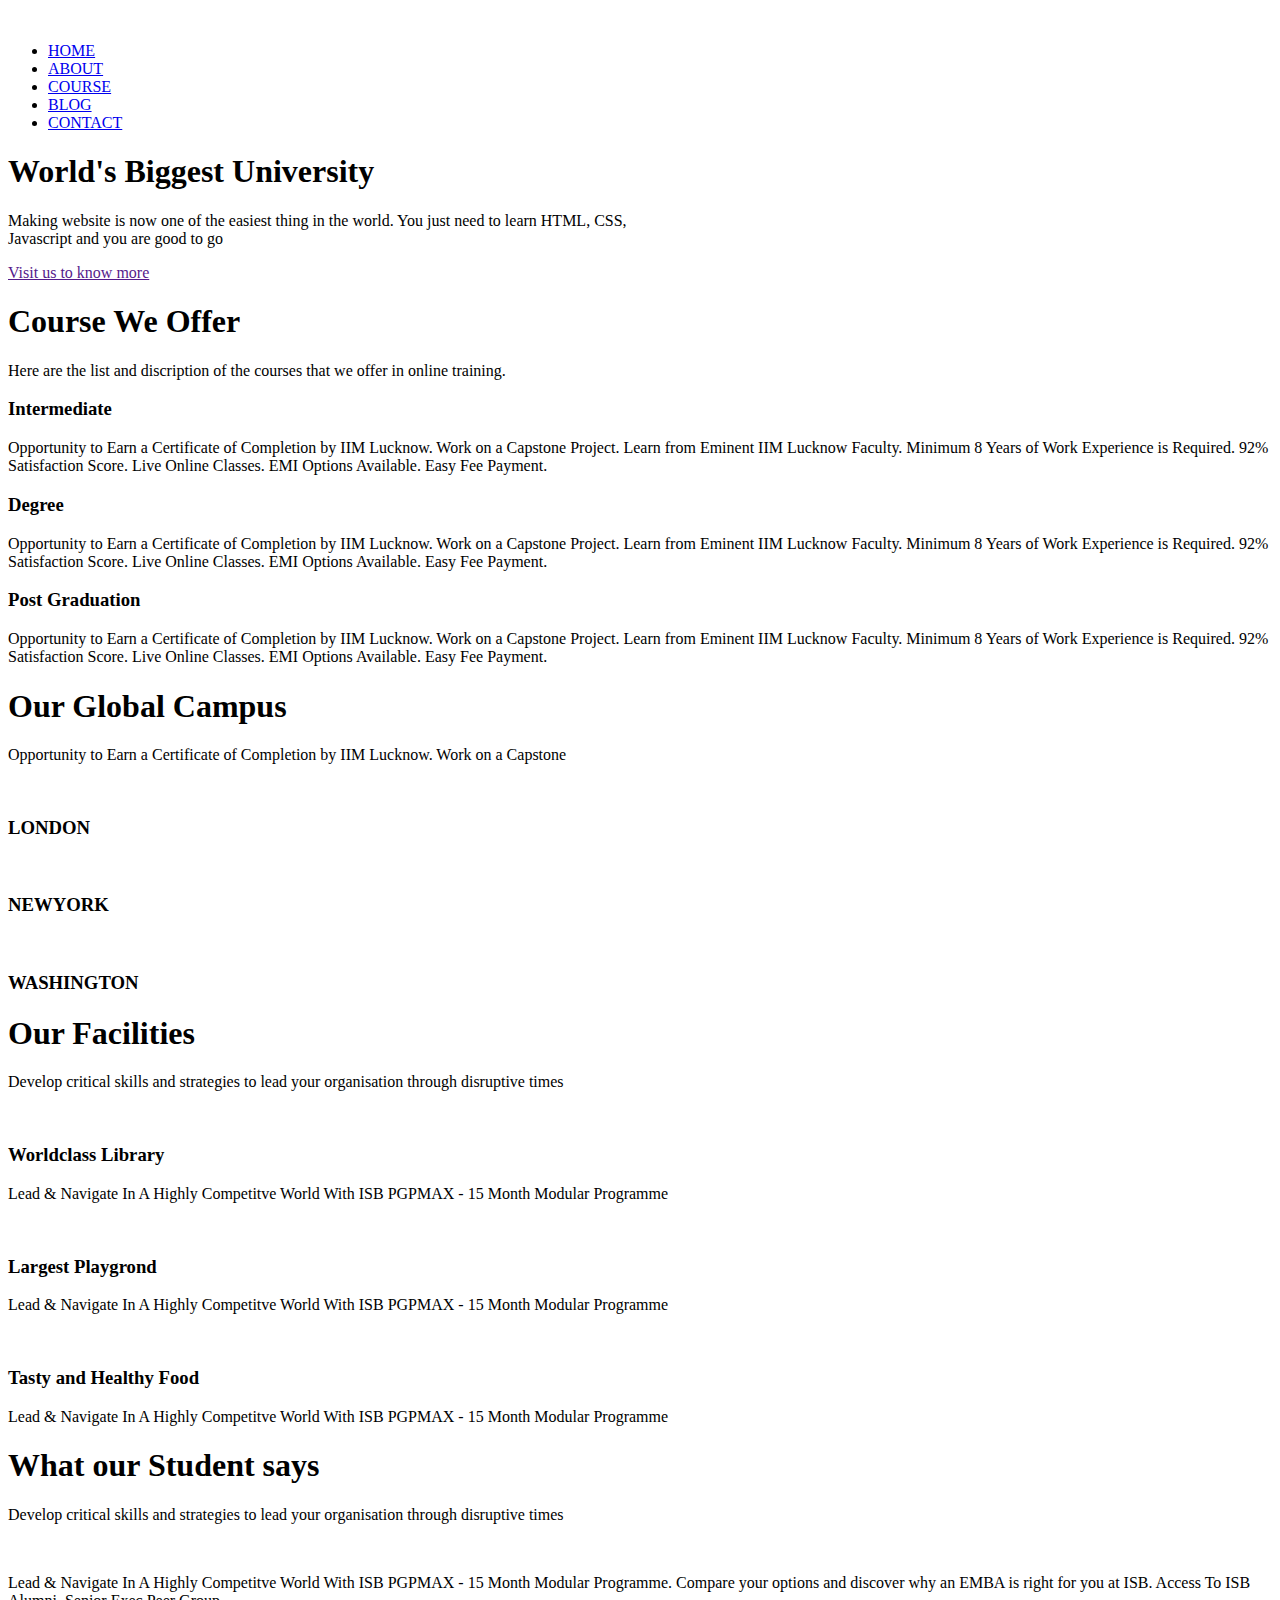
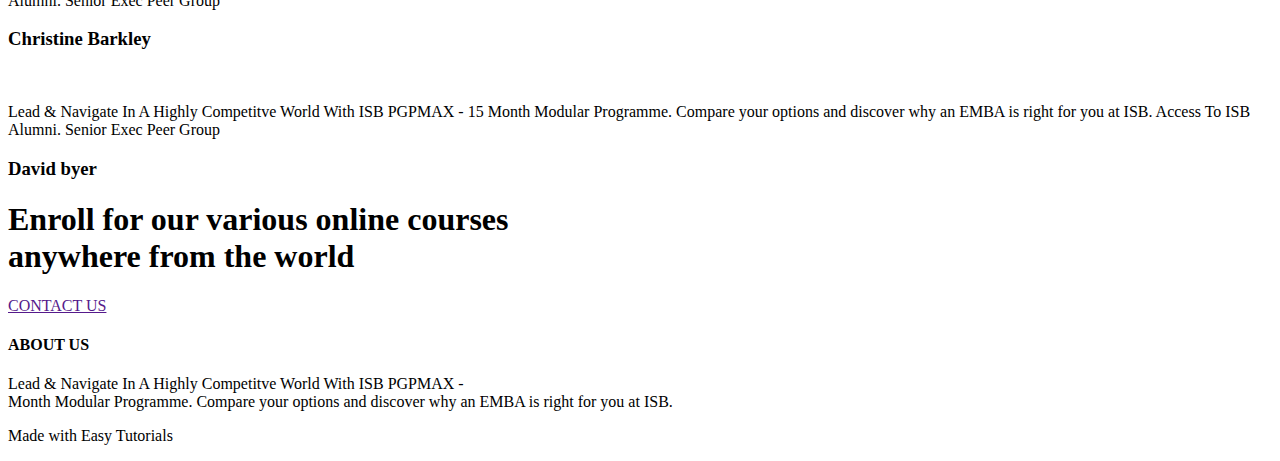
==== index.html @ 8350fddf "project added" ====
<!DOCTYPE html>
<html lang="en">
<head>
    <meta charset="UTF-8">
    <meta http-equiv="X-UA-Compatible" content="IE=edge">
    <meta name="viewport" content="width=device-width, initial-scale=1.0">
    <title>University Website Design</title>
    <link rel="stylesheet" href="style.css">
    <link rel="stylesheet" href="../node_modules/bootstrap-icons/font/bootstrap-icons.css">
</head>
<body>
    <section class="header">
        <nav>
            <a href="index.html"><img src="/images/logo.png" alt=""></a>
            <div class="nav-links">
                <i class="bi bi-x" id="navLinks"></i>
                <ul>
                    <li><a href="index.html">HOME</a></li>
                    <li><a href="about.html">ABOUT</a></li>
                    <li><a href="course.html">COURSE</a></li>
                    <li><a href="blog.html">BLOG</a></li>
                    <li><a href="contact.html">CONTACT</a></li>
                </ul>
            </div>
            <i class="bi bi-list" onclick="showMenu()"></i>
        </nav>

    <div class="text-box">
        <h1>World's Biggest University</h1>
        <p>Making website is now one of the easiest thing in the world. You just need to learn HTML, 
        CSS, <br>Javascript and you are good to go
        </p>
        <a href="" class="hero-btn">Visit us to know more</a>

    </div>

    </section>

    <!-- courses -->

    <section class="course">
        <h1>Course We Offer</h1>
        <p>Here are the list and discription of the courses that we offer in online training.</p>

        <div class="row">
            <div class="course-col">
                <h3>Intermediate</h3>
                <p>Opportunity to Earn a Certificate of Completion by IIM Lucknow. Work on a Capstone Project. 
                Learn from Eminent IIM Lucknow Faculty. Minimum 8 Years of Work Experience is Required. 
                92% Satisfaction Score. Live Online Classes. EMI Options Available. Easy Fee Payment.</p>
            </div>
            <div class="course-col">
                <h3>Degree</h3>
                <p>Opportunity to Earn a Certificate of Completion by IIM Lucknow. Work on a Capstone Project. 
                Learn from Eminent IIM Lucknow Faculty. Minimum 8 Years of Work Experience is Required. 
                92% Satisfaction Score. Live Online Classes. EMI Options Available. Easy Fee Payment.</p>
            </div>
            <div class="course-col">
                <h3>Post Graduation</h3>
                <p>Opportunity to Earn a Certificate of Completion by IIM Lucknow. Work on a Capstone Project. 
                Learn from Eminent IIM Lucknow Faculty. Minimum 8 Years of Work Experience is Required. 
                92% Satisfaction Score. Live Online Classes. EMI Options Available. Easy Fee Payment.</p>
            </div>
            
        </div>

    </section>

    <!-- campus -->

    <section class="campus">
        <h1>Our Global Campus</h1>
        <p>Opportunity to Earn a Certificate of Completion by IIM Lucknow. Work on a Capstone </p>

        <div class="row">
            <div class="campus-col">
                <img src="/images/london.png" alt="">
                <div class="layer">
                    <h3>LONDON</h3>
                </div>
            </div>
            <div class="campus-col">
                <img src="/images/newyork.png" alt="">
                <div class="layer">
                    <h3>NEWYORK</h3>
                </div>
            </div>
            <div class="campus-col">
                <img src="/images/washington.png" alt="">
                <div class="layer">
                    <h3>WASHINGTON</h3>
                </div>
            </div>
        </div>
    </section>

    <!-- facilities -->

    <section class="facilities">
        <h1>Our Facilities</h1>
        <p>Develop critical skills and strategies to lead your organisation through disruptive times</p>
        <div class="row">
            <div class="facilities-col">
                <img src="/images/library.png" alt="">
                <h3>Worldclass Library</h3>
                <p>Lead & Navigate In A Highly Competitve World With ISB PGPMAX - 
                15 Month Modular Programme</p>
            </div>
            <div class="facilities-col">
                <img src="/images/basketball.png" alt="">
                <h3>Largest Playgrond</h3>
                <p>Lead & Navigate In A Highly Competitve World With ISB PGPMAX - 
                15 Month Modular Programme</p>
            </div>
            <div class="facilities-col">
                <img src="/images/cafeteria.png" alt="">
                <h3>Tasty and Healthy Food</h3>
                <p>Lead & Navigate In A Highly Competitve World With ISB PGPMAX - 
                15 Month Modular Programme</p>
            </div>

        </div>
    </section>

    <!-- Testimonials -->

    <section class="testimonials">
        <h1>What our Student says</h1>
        <p>Develop critical skills and strategies to lead your organisation through disruptive times</p>
        <div class="row">
            <div class="testimonial-col">
                <img src="/images/user1.jpg" alt="">
                <div>
                    <p>Lead & Navigate In A Highly Competitve World With ISB PGPMAX - 15 Month Modular Programme. 
                    Compare your options and discover why an EMBA is right for you at ISB. Access To ISB Alumni. 
                    Senior Exec Peer Group</p>
                    <h3>Christine Barkley</h3>
                   <i class="bi bi-star-fill"></i> 
                   <i class="bi bi-star-fill"></i> 
                   <i class="bi bi-star-fill"></i> 
                   <i class="bi bi-star-fill"></i> 
                   <i class="bi bi-star-fill"></i> 
                </div>
            </div>
            <div class="testimonial-col">
                <img src="/images/user2.jpg" alt="">
                <div>
                    <p>Lead & Navigate In A Highly Competitve World With ISB PGPMAX - 15 Month Modular Programme. 
                    Compare your options and discover why an EMBA is right for you at ISB. Access To ISB Alumni. 
                    Senior Exec Peer Group</p>
                    <h3>David byer</h3>
                    <i class="bi bi-star-fill"></i> 
                   <i class="bi bi-star-fill"></i> 
                   <i class="bi bi-star-fill"></i> 
                   <i class="bi bi-star-fill"></i> 
                   <i class="bi bi-star-fill"></i>
                </div>
            </div>
        </div>
    </section>

    <!-- call to action -->

    <section class="cta">
        <h1>Enroll for our various online courses<br> anywhere from the world</h1>
        <a href="" class="hero-btn">CONTACT US</a>
    </section>

    <!-- Footer -->
    <section class="footer">
        <h4>ABOUT US</h4>
        <p>Lead & Navigate In A Highly Competitve World With ISB PGPMAX - <br> Month Modular Programme. 
            Compare your options and discover why an EMBA is right for you at ISB.</p>
            <div class="icons">
                <i class="bi bi-facebook"></i>
                <i class="bi bi-twitter"></i>
                <i class="bi bi-instagram"></i>
                <i class="bi bi-linkedin"></i>
            </div>
            <p>Made with <i class="bi bi-heart-fill"></i> Easy Tutorials</p>

    </section>










    <!-- javascript for toggle menu -->
    <script>
        var navLinks = document.getElementById("navLinks");

        function showMenu(){
            navLinks.style.right = "0";
        }
        function hideMenu(){
            navLinks.style.right = "200";
        }
    </script>
    
</body>
</html>
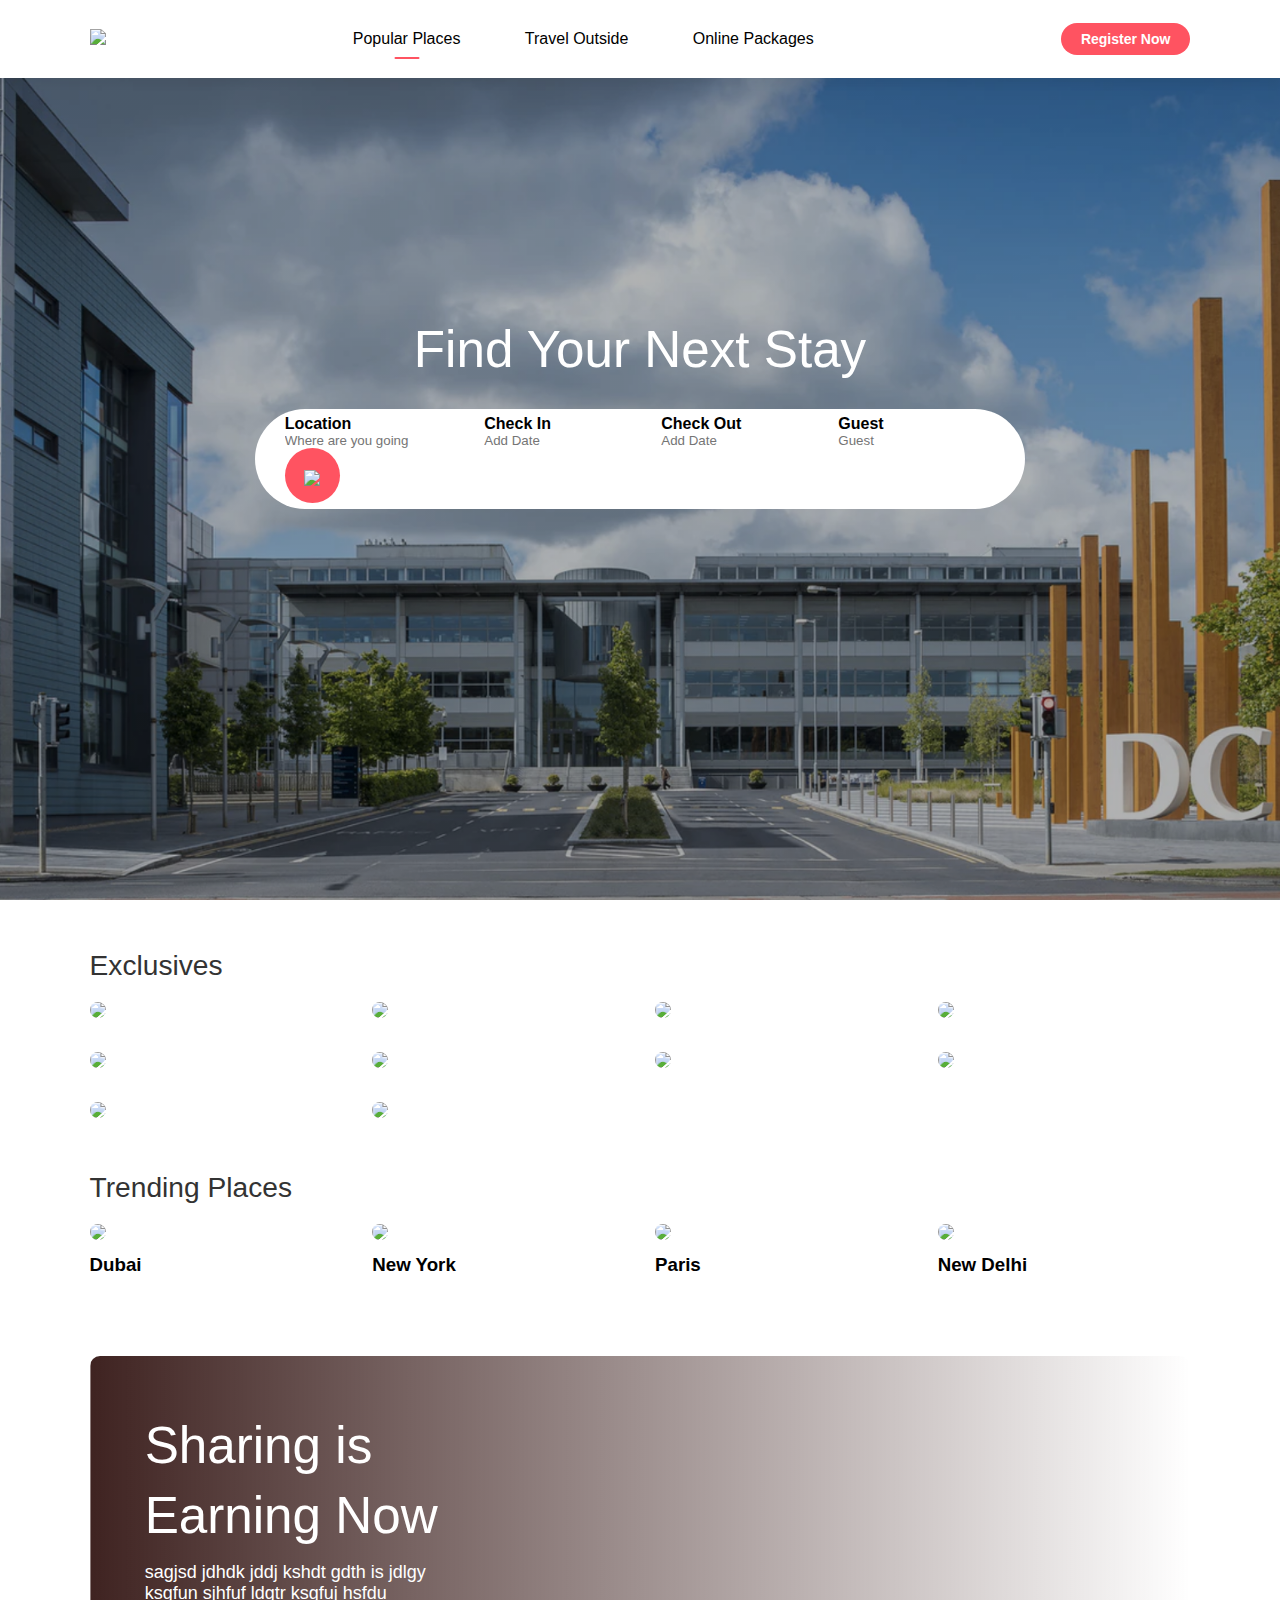
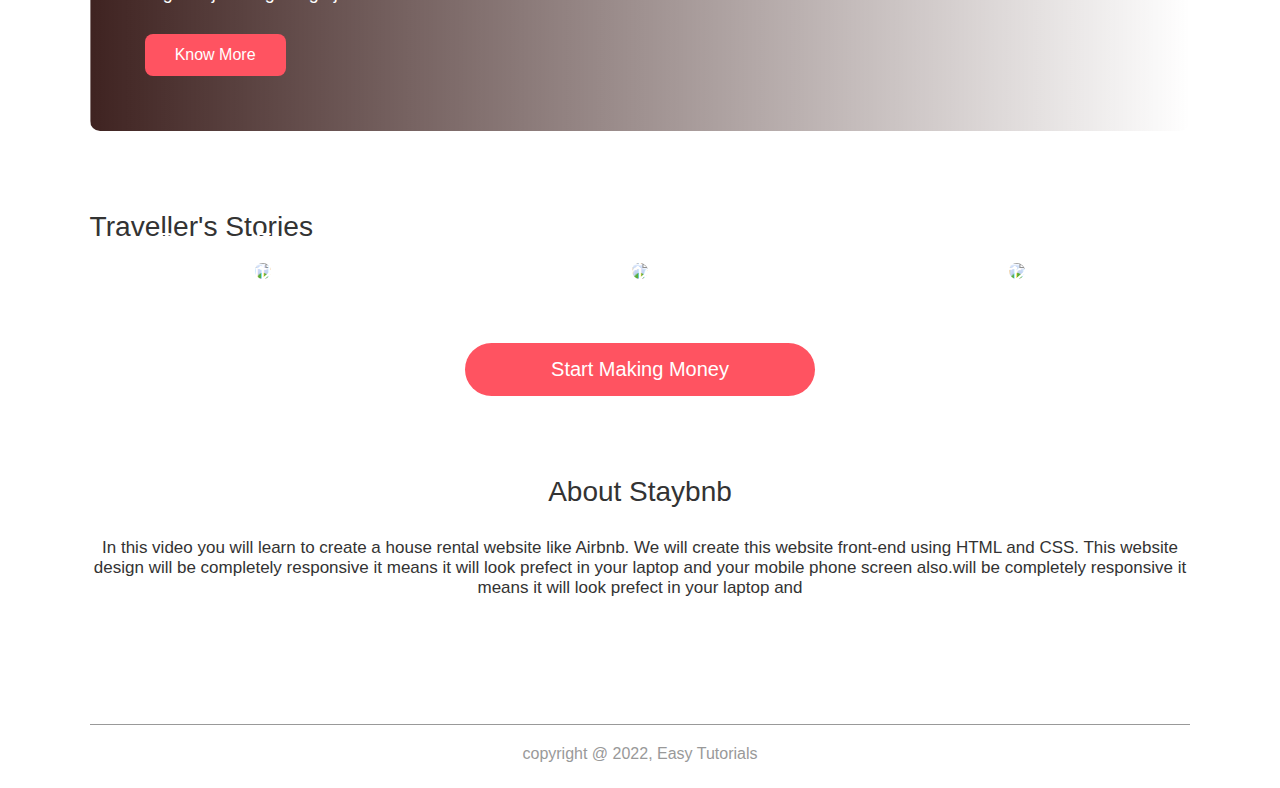
==== commit b77c6fac: "Add files via upload" ====
--- a/index.html
+++ b/index.html
@@ -1,206 +1,197 @@
-<!DOCTYPE html>
-<html lang="en">
-<head>
-    <meta charset="UTF-8">
-    <meta http-equiv="X-UA-Compatible" content="IE=edge">
-    <meta name="viewport" content="width=device-width, initial-scale=1.0">
-    <title>University Website Design</title>
-    <link rel="stylesheet" href="style.css">
-    <link rel="stylesheet" href="../node_modules/bootstrap-icons/font/bootstrap-icons.css">
-</head>
-<body>
-    <section class="header">
-        <nav>
-            <a href="index.html"><img src="/images/logo.png" alt=""></a>
-            <div class="nav-links">
-                <i class="bi bi-x" id="navLinks"></i>
-                <ul>
-                    <li><a href="index.html">HOME</a></li>
-                    <li><a href="about.html">ABOUT</a></li>
-                    <li><a href="course.html">COURSE</a></li>
-                    <li><a href="blog.html">BLOG</a></li>
-                    <li><a href="contact.html">CONTACT</a></li>
-                </ul>
-            </div>
-            <i class="bi bi-list" onclick="showMenu()"></i>
-        </nav>
-
-    <div class="text-box">
-        <h1>World's Biggest University</h1>
-        <p>Making website is now one of the easiest thing in the world. You just need to learn HTML, 
-        CSS, <br>Javascript and you are good to go
-        </p>
-        <a href="" class="hero-btn">Visit us to know more</a>
-
-    </div>
-
-    </section>
-
-    <!-- courses -->
-
-    <section class="course">
-        <h1>Course We Offer</h1>
-        <p>Here are the list and discription of the courses that we offer in online training.</p>
-
-        <div class="row">
-            <div class="course-col">
-                <h3>Intermediate</h3>
-                <p>Opportunity to Earn a Certificate of Completion by IIM Lucknow. Work on a Capstone Project. 
-                Learn from Eminent IIM Lucknow Faculty. Minimum 8 Years of Work Experience is Required. 
-                92% Satisfaction Score. Live Online Classes. EMI Options Available. Easy Fee Payment.</p>
-            </div>
-            <div class="course-col">
-                <h3>Degree</h3>
-                <p>Opportunity to Earn a Certificate of Completion by IIM Lucknow. Work on a Capstone Project. 
-                Learn from Eminent IIM Lucknow Faculty. Minimum 8 Years of Work Experience is Required. 
-                92% Satisfaction Score. Live Online Classes. EMI Options Available. Easy Fee Payment.</p>
-            </div>
-            <div class="course-col">
-                <h3>Post Graduation</h3>
-                <p>Opportunity to Earn a Certificate of Completion by IIM Lucknow. Work on a Capstone Project. 
-                Learn from Eminent IIM Lucknow Faculty. Minimum 8 Years of Work Experience is Required. 
-                92% Satisfaction Score. Live Online Classes. EMI Options Available. Easy Fee Payment.</p>
-            </div>
-            
-        </div>
-
-    </section>
-
-    <!-- campus -->
-
-    <section class="campus">
-        <h1>Our Global Campus</h1>
-        <p>Opportunity to Earn a Certificate of Completion by IIM Lucknow. Work on a Capstone </p>
-
-        <div class="row">
-            <div class="campus-col">
-                <img src="/images/london.png" alt="">
-                <div class="layer">
-                    <h3>LONDON</h3>
-                </div>
-            </div>
-            <div class="campus-col">
-                <img src="/images/newyork.png" alt="">
-                <div class="layer">
-                    <h3>NEWYORK</h3>
-                </div>
-            </div>
-            <div class="campus-col">
-                <img src="/images/washington.png" alt="">
-                <div class="layer">
-                    <h3>WASHINGTON</h3>
-                </div>
-            </div>
-        </div>
-    </section>
-
-    <!-- facilities -->
-
-    <section class="facilities">
-        <h1>Our Facilities</h1>
-        <p>Develop critical skills and strategies to lead your organisation through disruptive times</p>
-        <div class="row">
-            <div class="facilities-col">
-                <img src="/images/library.png" alt="">
-                <h3>Worldclass Library</h3>
-                <p>Lead & Navigate In A Highly Competitve World With ISB PGPMAX - 
-                15 Month Modular Programme</p>
-            </div>
-            <div class="facilities-col">
-                <img src="/images/basketball.png" alt="">
-                <h3>Largest Playgrond</h3>
-                <p>Lead & Navigate In A Highly Competitve World With ISB PGPMAX - 
-                15 Month Modular Programme</p>
-            </div>
-            <div class="facilities-col">
-                <img src="/images/cafeteria.png" alt="">
-                <h3>Tasty and Healthy Food</h3>
-                <p>Lead & Navigate In A Highly Competitve World With ISB PGPMAX - 
-                15 Month Modular Programme</p>
-            </div>
-
-        </div>
-    </section>
-
-    <!-- Testimonials -->
-
-    <section class="testimonials">
-        <h1>What our Student says</h1>
-        <p>Develop critical skills and strategies to lead your organisation through disruptive times</p>
-        <div class="row">
-            <div class="testimonial-col">
-                <img src="/images/user1.jpg" alt="">
-                <div>
-                    <p>Lead & Navigate In A Highly Competitve World With ISB PGPMAX - 15 Month Modular Programme. 
-                    Compare your options and discover why an EMBA is right for you at ISB. Access To ISB Alumni. 
-                    Senior Exec Peer Group</p>
-                    <h3>Christine Barkley</h3>
-                   <i class="bi bi-star-fill"></i> 
-                   <i class="bi bi-star-fill"></i> 
-                   <i class="bi bi-star-fill"></i> 
-                   <i class="bi bi-star-fill"></i> 
-                   <i class="bi bi-star-fill"></i> 
-                </div>
-            </div>
-            <div class="testimonial-col">
-                <img src="/images/user2.jpg" alt="">
-                <div>
-                    <p>Lead & Navigate In A Highly Competitve World With ISB PGPMAX - 15 Month Modular Programme. 
-                    Compare your options and discover why an EMBA is right for you at ISB. Access To ISB Alumni. 
-                    Senior Exec Peer Group</p>
-                    <h3>David byer</h3>
-                    <i class="bi bi-star-fill"></i> 
-                   <i class="bi bi-star-fill"></i> 
-                   <i class="bi bi-star-fill"></i> 
-                   <i class="bi bi-star-fill"></i> 
-                   <i class="bi bi-star-fill"></i>
-                </div>
-            </div>
-        </div>
-    </section>
-
-    <!-- call to action -->
-
-    <section class="cta">
-        <h1>Enroll for our various online courses<br> anywhere from the world</h1>
-        <a href="" class="hero-btn">CONTACT US</a>
-    </section>
-
-    <!-- Footer -->
-    <section class="footer">
-        <h4>ABOUT US</h4>
-        <p>Lead & Navigate In A Highly Competitve World With ISB PGPMAX - <br> Month Modular Programme. 
-            Compare your options and discover why an EMBA is right for you at ISB.</p>
-            <div class="icons">
-                <i class="bi bi-facebook"></i>
-                <i class="bi bi-twitter"></i>
-                <i class="bi bi-instagram"></i>
-                <i class="bi bi-linkedin"></i>
-            </div>
-            <p>Made with <i class="bi bi-heart-fill"></i> Easy Tutorials</p>
-
-    </section>
-
-
-
-
-
-
-
-
-
-
-    <!-- javascript for toggle menu -->
-    <script>
-        var navLinks = document.getElementById("navLinks");
-
-        function showMenu(){
-            navLinks.style.right = "0";
-        }
-        function hideMenu(){
-            navLinks.style.right = "200";
-        }
-    </script>
-    
-</body>
+<!DOCTYPE html>
+<html lang="en">
+
+<head>
+    <meta charset="UTF-8">
+    <meta http-equiv="X-UA-Compatible" content="IE=edge">
+    <meta name="viewport" content="width=device-width, initial-scale=1.0">
+    <title>Website</title>
+    <link rel="stylesheet" href="style.css">
+    <link rel="stylesheet" href="/node_modules/bootstrap-icons/font/bootstrap-icons.css">
+</head>
+
+<body>
+    <div class="header">
+        <nav id="navbar" class="navbar-white">
+            <a href="index.html">
+                <img src="/images/logo-red.png" class="logo">
+            </a>
+            
+            <ul class="nav-links">
+                <li><a href="#" class="active">Popular Places</a></li>
+                <li><a href="house.html">Travel Outside</a></li>
+                <li><a href="listing.html">Online Packages</a></li>
+            </ul>
+            <a href="#" class="register-btn">Register Now</a>
+        </nav>
+        <div class="container">
+            <h1>Find Your Next Stay</h1>
+            <div class="search-bar">
+                <form>
+                    <div class="location-input">
+                        <label>Location</label>
+                        <input type="text" placeholder="Where are you going">
+                    </div>
+                    <div>
+                        <label>Check In</label>
+                        <input type="text" placeholder="Add Date">
+                    </div>
+                    <div>
+                        <label>Check Out</label>
+                        <input type="text" placeholder="Add Date">
+                    </div>
+                    <div>
+                        <label>Guest</label>
+                        <input type="text" placeholder="Guest">
+                    </div>
+                    <button type="submit"><img src="/images/search.png"></button>
+                </form>
+            </div>
+        </div>
+    </div>
+    <div class="container">
+        <h2 class="sub-title">Exclusives</h2>
+        <div class="exclusives">
+            <div>
+                <img src="/images/image-1.png">
+                <span>
+                    <h3>London</h3>
+                    <p>Starts @ $250</p>
+                </span>
+            </div>
+            <div>
+                <img src="/images/image-2.png">
+                <span>
+                    <h3>Switzerland</h3>
+                    <p>Starts @ $250</p>
+                </span>
+            </div>
+            <div>
+                <img src="/images/image-3.png">
+                <span>
+                    <h3>Australia</h3>
+                    <p>Starts @ $250</p>
+                </span>
+            </div>
+            <div>
+                <img src="/images/image-4.png">
+                <span>
+                    <h3>France</h3>
+                    <p>Starts @ $250</p>
+                </span>
+            </div>
+            <div>
+                <img src="/images/image-5.png">
+                <span>
+                    <h3>Amsterdam</h3>
+                    <p>Starts @ $250</p>
+                </span>
+            </div>
+            <div>
+                <img src="/images/image-6.png">
+                <span>
+                    <h3>Netherlands</h3>
+                    <p>Starts @ $250</p>
+                </span>
+            </div>
+            <div>
+                <img src="/images/image-7.png">
+                <span>
+                    <h3>New York</h3>
+                    <p>Starts @ $250</p>
+                </span>
+            </div>
+            <div>
+                <img src="/images/image-8.png">
+                <span>
+                    <h3>Chicago</h3>
+                    <p>Starts @ $250</p>
+                </span>
+            </div>
+            <div>
+                <img src="/images/image-9.png">
+                <span>
+                    <h3>San Francisco</h3>
+                    <p>Starts @ $250</p>
+                </span>
+            </div>
+            <div>
+                <img src="/images/image-10.png">
+                <span>
+                    <h3>Shanghai</h3>
+                    <p>Starts @ $250</p>
+                </span>
+            </div>
+        </div>
+        <h2 class="sub-title">Trending Places</h2>
+        <div class="trending">
+            <div>
+                <img src="/images/dubai.png">
+                <h3>Dubai</h3>
+            </div>
+            <div>
+                <img src="/images/new-york.png">
+                <h3>New York</h3>
+            </div>
+            <div>
+                <img src="/images/paris.png">
+                <h3>Paris</h3>
+            </div>
+            <div>
+                <img src="/images/new-delhi.png">
+                <h3>New Delhi</h3>
+            </div>
+        </div>
+
+        <div class="cta">
+            <h3>Sharing is <br>Earning Now</h3>
+            <p>sagjsd jdhdk jddj kshdt gdth is jdlgy <br>ksgfun sjhfuf ldgtr ksgfuj hsfdu</p>
+            <a href="#" class="cta-btn">Know More</a>
+        </div>
+
+        <h2 class="sub-title">Traveller's Stories</h2>
+        <div class="stories">
+            <div>
+                <img src="/images/story-1.png">
+                <p>Popular European contries with a budget of just $10,000</p>
+            </div>
+            <div>
+                <img src="/images/story-2.png">
+                <p>Travelled more than 100 contries in less than a year</p>
+            </div>
+            <div>
+                <img src="/images/story-3.png">
+                <p>Best experience you get while travelling to Thiland</p>
+            </div>
+        </div>
+        <a href="#" class="start-btn">Start Making Money</a>
+
+        <div class="about-msg">
+            <h2>About Staybnb</h2>
+            <p>In this video you will learn to create a house rental website like Airbnb. 
+            We will create this website front-end using HTML and CSS. This website design 
+            will be completely responsive it means it will look prefect in your laptop and 
+            your mobile phone screen also.will be completely responsive it means it will look 
+            prefect in your laptop and</p>
+        </div>
+        <div class="footer">
+            <a href="https://facebook.com"><i class="bi bi-facebook"></i></a>
+            <a href="https://youtube.com"><i class="bi bi-youtube"></i></a>
+            <a href="https://twitter.com"><i class="bi bi-twitter"></i></a>
+            <a href="https://linkedin.com"><i class="bi bi-linkedin"></i></a>
+            <a href="https://instagram.com"><i class="bi bi-instagram"></i></a>
+            <hr>
+            <p>copyright @ 2022, Easy Tutorials</p>
+        </div>
+<script>
+    var navbar = document.getElementById("navbar");
+    function togglebtn(){
+        navbar.classList.toggle("hidemenu");
+    }
+</script>
+
+    </div>
+
+</body>
+
 </html>--- a/style.css
+++ b/style.css
@@ -0,0 +1,744 @@
+* {
+    margin: 0;
+    padding: 0;
+    box-sizing: border-box;
+    font-family: 'poppins', sans-serif;
+}
+
+.header {
+    min-height: 100vh;
+    width: 100%;
+    background-image: linear-gradient(rgba(0, 0, 0, 0.3), rgba(0, 0, 0, 0.3)), url(/images/banner.png);
+    background-position: center;
+    background-size: cover;
+}
+
+nav {
+    display: flex;
+    align-items: center;
+    justify-content: space-between;
+    padding: 20px 7%;
+}
+
+.logo {
+    width: 140px;
+    cursor: pointer;
+}
+
+.nav-links li {
+    list-style: none;
+    display: inline-block;
+    margin: 10px 30px;
+}
+
+.nav-links li a {
+    text-decoration: none;
+    color: #fff;
+}
+
+.register-btn {
+    background: #fff;
+    color: #000;
+    padding: 8px 20px;
+    border-radius: 20px;
+    text-decoration: none;
+    font-size: 14px;
+    font-weight: bold;
+}
+
+.container {
+    padding: 0 7%;
+
+}
+
+.header h1 {
+    font-size: 4vw;
+    font-weight: 500;
+    color: #fff;
+    text-align: center;
+    padding-top: 22%;
+}
+
+.search-bar {
+    background: #fff;
+    width: 70%;
+    margin: 30px auto;
+    padding: 6px 10px 6px 30px;
+    border-radius: 50px;
+
+}
+
+.search-bar form {
+    display: flex;
+    align-items: center;
+    flex-wrap: wrap;
+}
+
+.search-bar form input {
+    display: block;
+    border: 0;
+    outline: none;
+    background: transparent;
+}
+
+.search-bar form button {
+    background: #ff5361;
+    width: 55px;
+    height: 55px;
+    border-radius: 50%;
+    border: 0;
+    outline: none;
+    cursor: pointer;
+}
+
+.search-bar form button img {
+    width: 15px;
+    margin-top: 7px;
+}
+
+.location-input {
+    flex: 1;
+}
+
+.search-bar form label {
+    font-weight: 600;
+}
+
+/* exclusives */
+
+.sub-title {
+    margin: 50px 0 20px;
+    font-size: 2.2vw;
+    font-weight: 500;
+    color: #333;
+
+}
+
+.exclusives {
+    display: grid;
+    grid-template-columns: repeat(auto-fit, minmax(200px, 1fr));
+    grid-gap: 30px;
+}
+
+.exclusives div img {
+    width: 100%;
+    border-radius: 10px;
+}
+
+.exclusives div {
+    position: relative;
+}
+
+.exclusives span {
+    position: absolute;
+    top: 50%;
+    left: 50%;
+    transform: translate(-50%, -50%);
+    text-align: center;
+    color: #fff;
+}
+
+/* tranding places */
+
+.trending {
+    display: grid;
+    grid-template-columns: repeat(auto-fit, minmax(200px, 1fr));
+    grid-gap: 30px;
+    margin-bottom: 30px;
+
+}
+
+.trending div img {
+    width: 100%;
+    border-radius: 10px;
+
+}
+
+.trending h3 {
+    font-weight: 600;
+    margin-top: 10px;
+}
+
+/* Call to Action cta */
+
+.cta {
+    margin: 80px 0;
+    background-image: linear-gradient(to right, #3f2321, transparent), url(/images/banner-2.png);
+    background-size: cover;
+    background-position: center;
+    border-radius: 10px;
+    padding: 5%;
+    color: #fff;
+}
+
+.cta h3 {
+    font-size: 4vw;
+    line-height: 5.5vw;
+    font-weight: 500;
+}
+
+.cta p {
+    font-size: 18px;
+    margin: 10px 0;
+
+}
+
+.cta-btn {
+    background: #ff5361;
+    color: #fff;
+    text-decoration: none;
+    padding: 12px 30px;
+    border-radius: 8px;
+    margin-top: 20px;
+    display: inline-block;
+}
+
+/* Traveller's Stories */
+
+.stories {
+    display: grid;
+    grid-template-columns: repeat(auto-fit, minmax(200px, 1fr));
+    grid-gap: 30px;
+    margin-bottom: 30px;
+
+}
+
+.stories div img {
+    width: 100%;
+    border-radius: 10px;
+}
+
+.stories div {
+    position: relative;
+    text-align: center;
+}
+
+.stories p {
+    width: 80%;
+    position: absolute;
+    top: 50%;
+    left: 50%;
+    transform: translate(-50%, -50%);
+    color: #fff;
+    font-size: 26px;
+}
+
+.start-btn {
+    text-decoration: none;
+    background: #ff5361;
+    color: #fff;
+    width: 80%;
+    max-width: 350px;
+    display: block;
+    text-align: center;
+    margin: 60px auto;
+    padding: 15px;
+    border-radius: 30px;
+    font-size: 20px;
+}
+
+/* -------about msg------- */
+
+.about-msg {
+    text-align: center;
+    margin: 80px 0;
+    color: #333;
+    font-size: 17px;
+}
+
+.about-msg h2 {
+    font-size: 28px;
+    margin-bottom: 30px;
+    font-weight: 500;
+}
+
+/* ----footer---- */
+.footer {
+    margin: 80px 0 10px;
+    text-align: center;
+}
+
+.footer a {
+    text-decoration: none;
+    color: #999;
+    font-size: 22px;
+    margin: 0 10px;
+}
+
+.footer hr {
+    background: #999;
+    height: 1px;
+    width: 100%;
+    border: 0;
+    margin: 20px 0;
+}
+
+.footer p {
+    padding-bottom: 15px;
+    color: #999;
+}
+
+.active {
+    position: relative;
+}
+
+.active::after {
+    content: '';
+    background: #fff;
+    width: 25px;
+    height: 2px;
+    position: absolute;
+    left: 50%;
+    transform: translate(-50%);
+    bottom: -12px;
+    border-radius: 2px;
+}
+
+/* ---------for small screen devices------- */
+
+@media only screen and (max-width: 700px) {
+    .logo {
+        position: fixed;
+        top: 4%;
+        left: 7%;
+    }
+
+    nav {
+        position: fixed;
+        top: 0;
+        z-index: 100;
+        display: inline-block;
+        width: 100%;
+        padding: 100px 7% 0;
+        background: #000;
+        text-align: right;
+    }
+
+    nav .nav-links li {
+        margin: 10px 0;
+        display: block;
+
+    }
+
+    .register-btn {
+        margin: 15px 0 30px;
+        display: inline-block;
+    }
+}
+
+/* -----------Listing Page------------- */
+.navbar-white {
+    background: #fff;
+    box-shadow: 0 5px 10px rgba(0, 0, 0, 0.05);
+
+}
+
+.navbar-white .nav-links li a {
+
+    color: #000;
+}
+
+.navbar-white .register-btn {
+    background: #ff5361;
+    color: #fff;
+}
+
+.navbar-white .active::after {
+    background: #ff5361;
+}
+
+.list-container {
+    margin-top: 50px;
+    display: flex;
+    flex-wrap: wrap;
+    justify-content: space-between;
+}
+
+.left-col {
+    flex-basis: 70%;
+}
+
+.right-col {
+    flex-basis: 25%;
+}
+
+.left-col h1 {
+    color: #333;
+    font-weight: 600;
+    margin-bottom: 30px;
+}
+
+.house {
+    display: flex;
+    flex-wrap: wrap;
+    justify-content: space-between;
+    padding: 30px 0;
+    border-top: 1px solid #ccc;
+}
+
+.house-img {
+    flex-basis: 40%;
+}
+
+.house-info {
+    flex-basis: 58%;
+    color: #555;
+}
+
+.house-img img {
+    width: 100%;
+    border-radius: 12px;
+}
+
+.house-info h3 {
+    font-weight: 600;
+    color: #333;
+    font-size: 22px;
+    margin: 4px 0;
+}
+
+.house-info i {
+    color: #ff5361;
+    font-size: 18px;
+    margin: 10px;
+
+}
+
+.house-price {
+    text-align: right;
+}
+
+.house-price h4 {
+    font-size: 20px;
+}
+
+.house-price h4 span {
+    font-size: 16px;
+    font-weight: 500;
+}
+
+.sidebar {
+    border: 1px solid #999;
+    padding: 20px 30px;
+    margin-top: 30px;
+}
+
+.sidebar h2 {
+    font-weight: 500;
+}
+
+.sidebar h3 {
+    font-weight: 500;
+    margin: 20px 0 10px;
+}
+
+.filter {
+    display: flex;
+    align-items: center;
+    color: #555;
+    margin-bottom: 10px;
+}
+
+.filter p {
+    flex: 1;
+}
+
+.filter input {
+    margin-right: 15px;
+    cursor: pointer;
+}
+
+.sidebar-link {
+    text-align: right;
+    margin: 20px 0;
+
+}
+
+.sidebar-link a {
+    text-decoration: none;
+}
+
+.pagination {
+    display: flex;
+    align-items: center;
+    justify-content: center;
+    margin: 40px 0;
+    color: #555;
+}
+
+.pagination img {
+    width: 15px;
+    margin: 10px 20px;
+}
+
+.right-arrow {
+    transform: rotate(180deg);
+}
+
+.pagination span {
+    margin: 10px 8px;
+    width: 40px;
+    height: 40px;
+    text-align: center;
+    border-radius: 50%;
+    cursor: pointer;
+}
+
+.pagination .current {
+    background: #333;
+    color: #fff;
+}
+
+@media only screen and (max-width: 700px) {
+    .list-container {
+        margin-top: 150px;
+
+    }
+
+    .left-col,
+    .right-col,
+    .house-img,
+    .house-info {
+        flex-basis: 100%;
+
+    }
+
+    .house-info h3 {
+        font-size: 18px;
+    }
+
+    .house-info i {
+        font-size: 16px;
+    }
+
+    .pagination span {
+        margin: 10px 2px;
+        width: 30px;
+        height: 30px;
+        line-height: 30px;
+        font-size: 12px;
+
+    }
+}
+
+/* -------House details--------- */
+
+.house-details {
+    padding: 0 12%;
+}
+
+.house-tittle {
+    margin-top: 50px;
+}
+
+.house-tittle h1 {
+    font-weight: 600;
+}
+
+.house-tittle .row {
+    display: flex;
+    flex-wrap: wrap;
+    align-items: center;
+    margin: 10px 0;
+}
+
+.house-tittle span {
+    margin: 0 20px;
+}
+
+.house-tittle i {
+    color: #ff5361;
+    font-size: 14px;
+}
+
+.gallery {
+    display: grid;
+    grid-gap: 10px;
+    grid-template-areas: 'first first . .''first first . .';
+    margin: 20px 0;
+}
+
+.gallery div img {
+    width: 100%;
+    display: block;
+    border-radius: 10px;
+}
+
+.gallery-img1 {
+    grid-area: first;
+}
+
+.small-details h2 {
+    font-weight: 500;
+}
+
+.small-details h4 {
+    text-align: right;
+    font-size: 22px;
+}
+
+.line {
+    border: 0;
+    height: 1px;
+    background: #ccc;
+    width: 100%;
+    max-width: 800px;
+    margin: 20px 0 50px;
+}
+
+.check-frm {
+    margin: 30px 0;
+    background: #fff;
+    box-shadow: 0 0 30px rgba(0, 0, 0, 0.3);
+    border-radius: 8px;
+    display: flex;
+    flex-wrap: wrap;
+    align-items: center;
+    padding: 10px 50px;
+}
+
+.check-frm label {
+    display: block;
+}
+
+.check-frm div {
+    padding: 20px;
+}
+
+.check-frm input {
+    background: transparent;
+    border: 0;
+    outline: none;
+}
+
+.check-frm button {
+    background: #ff5361;
+    border: 0;
+    outline: none;
+    color: #fff;
+    padding: 18px;
+    width: 280px;
+    border-radius: 8px;
+    font-size: 16px;
+}
+
+.Guest-field {
+    flex: 1;
+
+}
+.details-list{
+    list-style: none;
+    margin: 50px 0;
+}
+.details-list li{
+    margin-left: 50px;
+    font-size: 20px;
+    font-weight: 500;
+    margin-bottom: 20px;
+    color: #555;
+    position: relative;
+}
+.details-list li span{
+    display: block;
+    font-weight: 400;
+    font-size: 16px;
+}
+.details-list li i{
+    position: absolute;
+    top: 5px;
+    left: -40px;
+}
+.home-desc{
+    max-width: 700px;
+    margin-bottom: 50px;
+}
+.map{
+    margin: 50px 0;
+}
+.map iframe{
+    width: 100%;
+    margin-bottom: 30px;
+}
+.map h3{
+    font-size: 26px;
+    font-weight: 500;
+    margin-bottom: 30px;
+}
+.map b{
+    display: block;
+    margin-bottom: 16px;
+}
+.host{
+    display: flex;
+    align-items: center;
+}
+.host img{
+    width: 80px;
+    border-radius: 50%;
+    margin-right: 30px;
+}
+.host h2{
+    margin-bottom: 10px;
+    font-weight: 500;
+}
+.host i{
+    color: #ff5361;
+}
+.contact-host{
+    display: inline-block;
+    margin: 40px 0 40px 120px;
+    text-decoration: none;
+    color: #555;
+    padding: 15px 50px;
+    border: 1px solid #ff5361;
+    border-radius: 8px;
+}
+
+/* -----------media for house page------------ */
+
+@media only screen and (max-width: 700px){
+    .house-details{
+        margin-top: 150px;
+    }
+    .row p{
+        margin-top: 10px;
+    }
+    .gallery{
+        grid-template-areas: 'first first' '. .' '. .';
+    }
+    .small-details h2{
+        font-size: 20px;
+        margin-top: 24px;
+    }
+    .small-details h4{
+        text-align: left;
+        margin: 10px 0;
+        font-size: 18px;
+    }
+    .check-frm{
+        padding: 10px 30px;
+    }
+    .check-frm div{
+        padding: 20px 0;
+        width: 100%;
+    }
+    .check-frm input{
+        border-bottom: 1px solid #ccc;
+        width: 10%;
+        padding-bottom: 5px;
+    }
+    .check-frm button{
+        font-size: 14px;
+        margin-top: 10px;
+        margin-bottom: 15px;
+        border-radius: 4px;
+
+    }
+    .host{
+        display: block;
+        line-height: 28px;
+    }
+    .contact-host{
+        margin: 40px 0;
+    }
+}